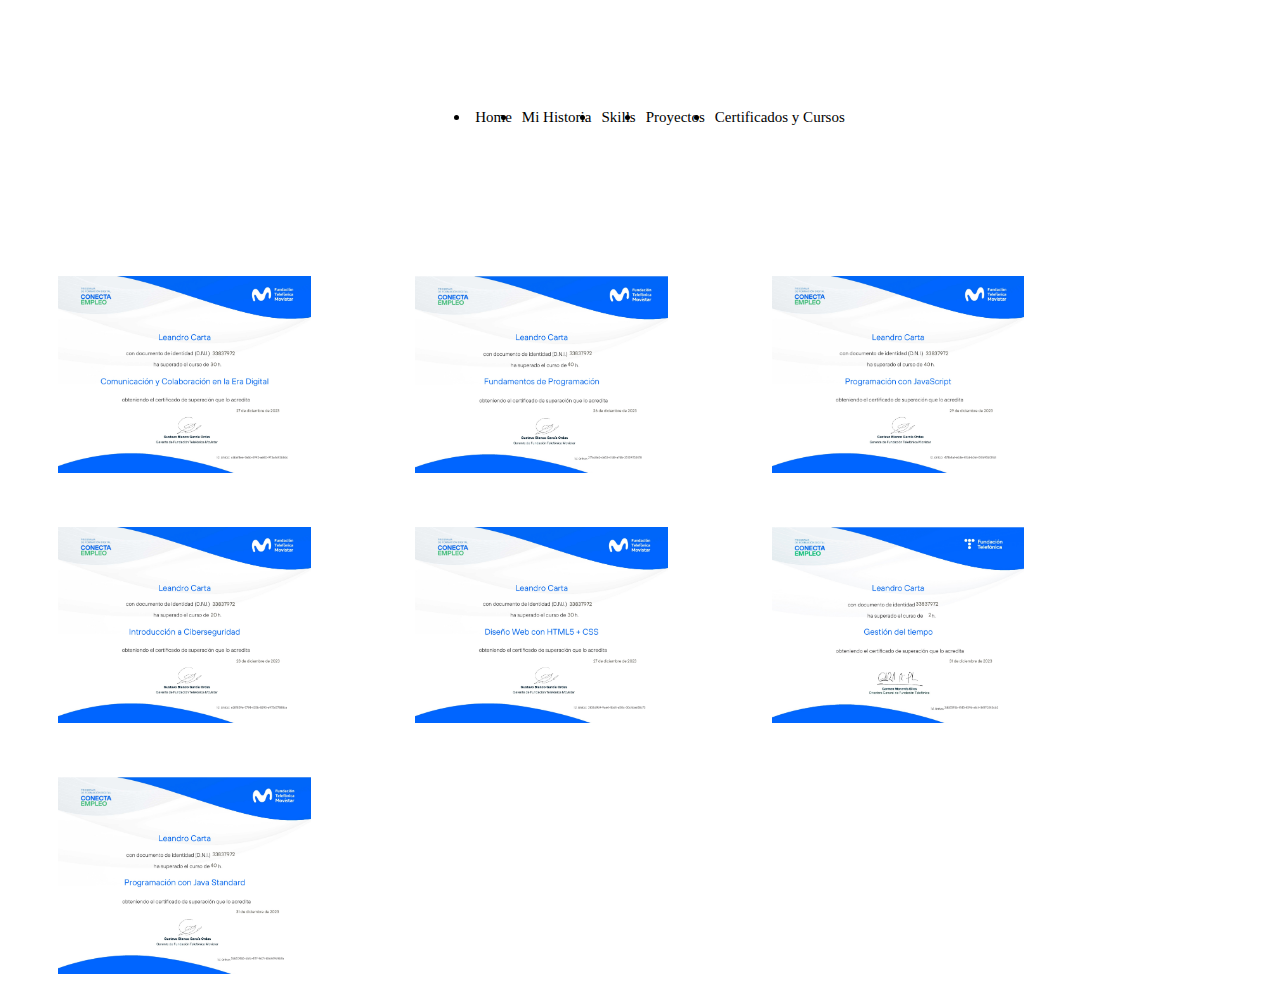
==== certificadosYCursos.html @ abe25baa "cambios y agregado de nuevo pagina" ====
<!DOCTYPE html>
<html lang="en">
<head>
    <meta charset="UTF-8">
    <meta name="viewport" content="width=device-width, initial-scale=1.0">
    <link rel="stylesheet" href="stylo-CertificadosYCUrsos.css">
    <title>Certificados Y Cursos</title>
</head>



<body>

    <div class="navegador">
        <nav>
             <ul>
                 <li><a href="index.html">Home</a> </li>
                 <li><a href="mi-historia.html">Mi Historia</a> </li>
                 <li><a href="skills.html">Skills</a> </li>
                 <li><a href="https://www.linkedin.com/in/leandro-carta-pro/">Proyectos</a> </li>
                 <li><a href="https://www.linkedin.com/in/leandro-carta-pro/" target="_blank">Certificados y Cursos</a> </li>
                 
             </ul>
         </nav>
     </div>
     



<img class="Certificados" src="imagenes/img1_page-0001.jpg" alt="">
<img class="Certificados" src="imagenes/img2_page-0001.jpg" alt="">
<img class="Certificados" src="imagenes/img3_page-0001.jpg" alt="">
<img class="Certificados" src="imagenes/img4_page-0001.jpg" alt="">
<img class="Certificados" src="imagenes/img5_page-0001.jpg" alt="">
<img class="Certificados" src="imagenes/img6_page-0001.jpg" alt="">
<img class="Certificados" src="imagenes/img7_page-0001.jpg" alt="">




    
</body>
</html>
---- stylo-CertificadosYCUrsos.css ----
.navegador{
    text-decoration: none;
    display: flex;
    flex-direction: row;
    justify-content: center;
    margin-bottom: 50px;
  
   

}

.navegador ul{
    text-decoration: none;
    display: flex;
    flex-direction: row;
    margin-top: 100px;
    margin-bottom: 50px;
  

}

.navegador ul li a{
    text-decoration: none;
    font-size: 30px;
    color: rgb(0, 0, 0);   
    display: flex;
    margin-left: 100px;
    margin-right: 100px;
}


.navegador ul li a:hover{
    color: rgb(212, 212, 108);
}


.Certificados{
    width:40%;
    margin-top: 50px;
    margin-right: 50px;
    margin-left: 50px; 
}






@media only screen and (max-width: 1350px){

    .navegador ul li a {
        margin-right: 5px;
        margin-left: 5px;
        font-size: 15px;
    }

 

.Certificados{
    width: 20%;
   }





}
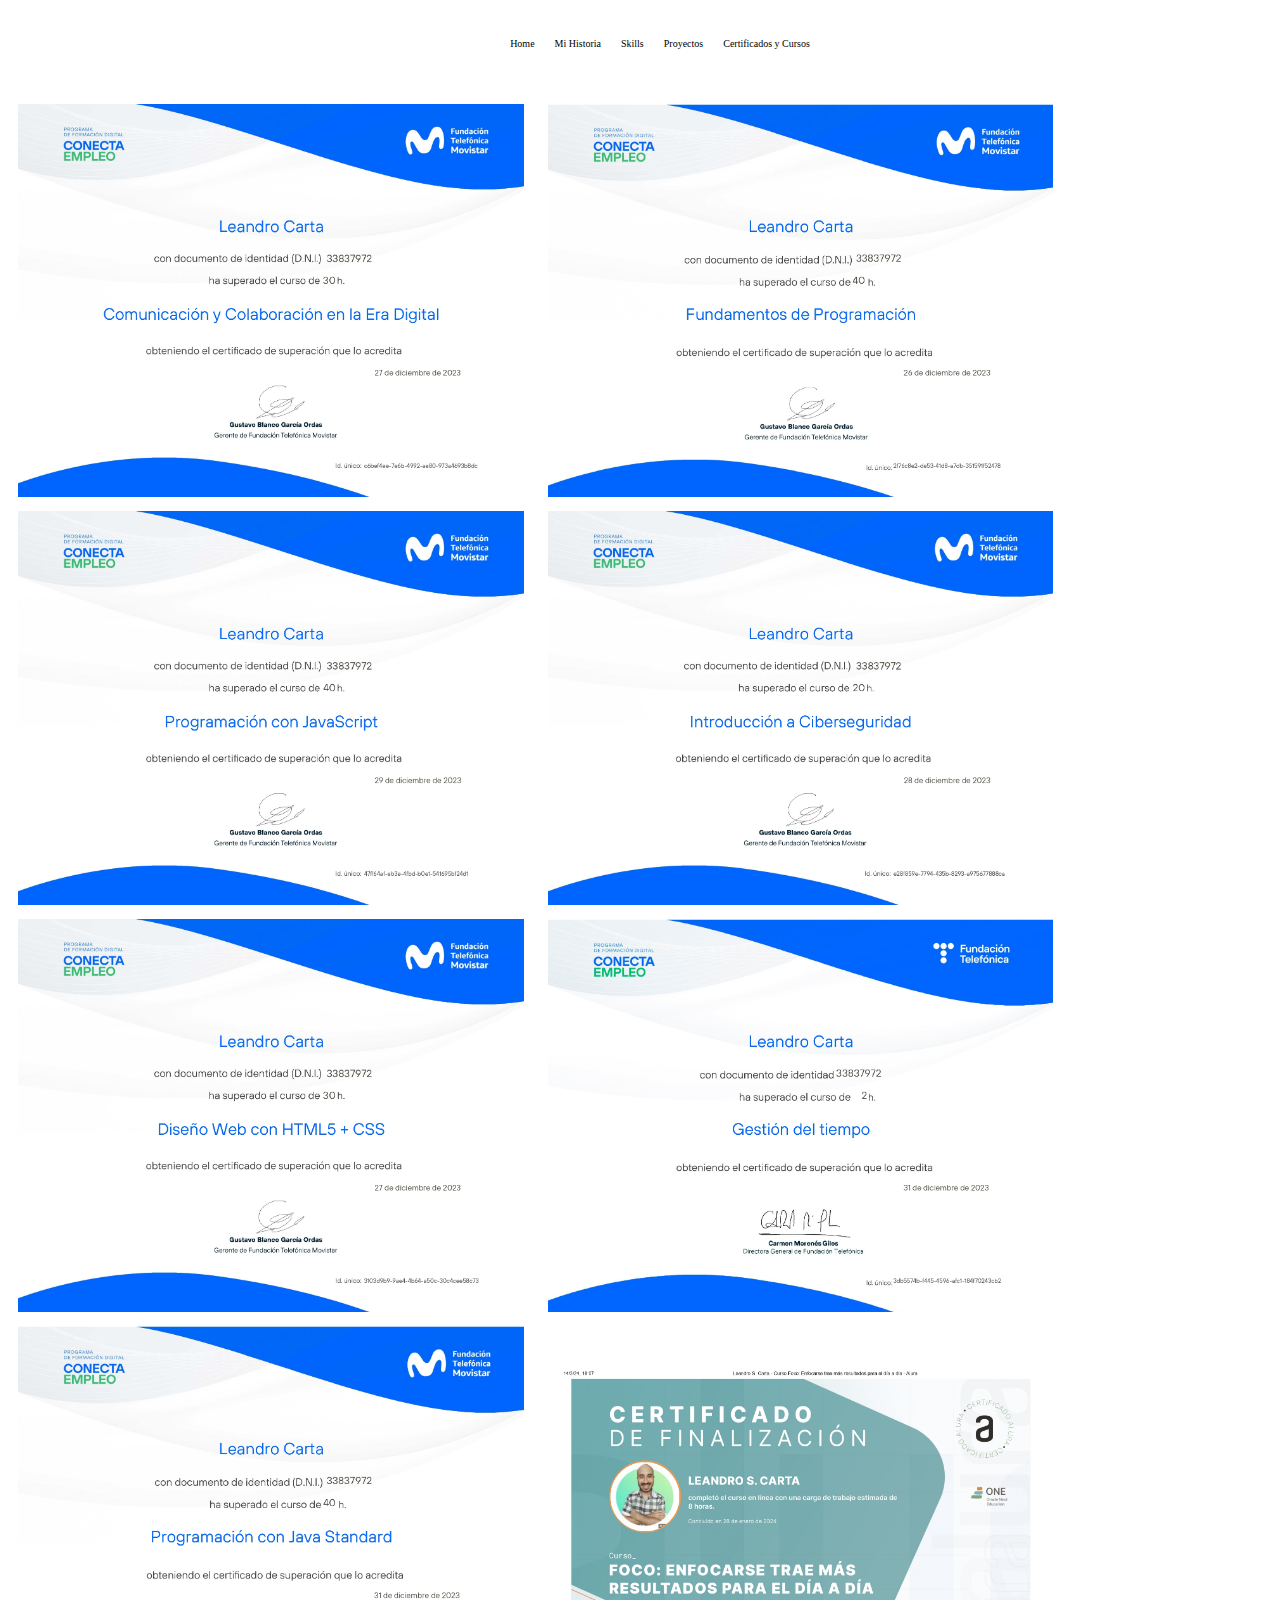
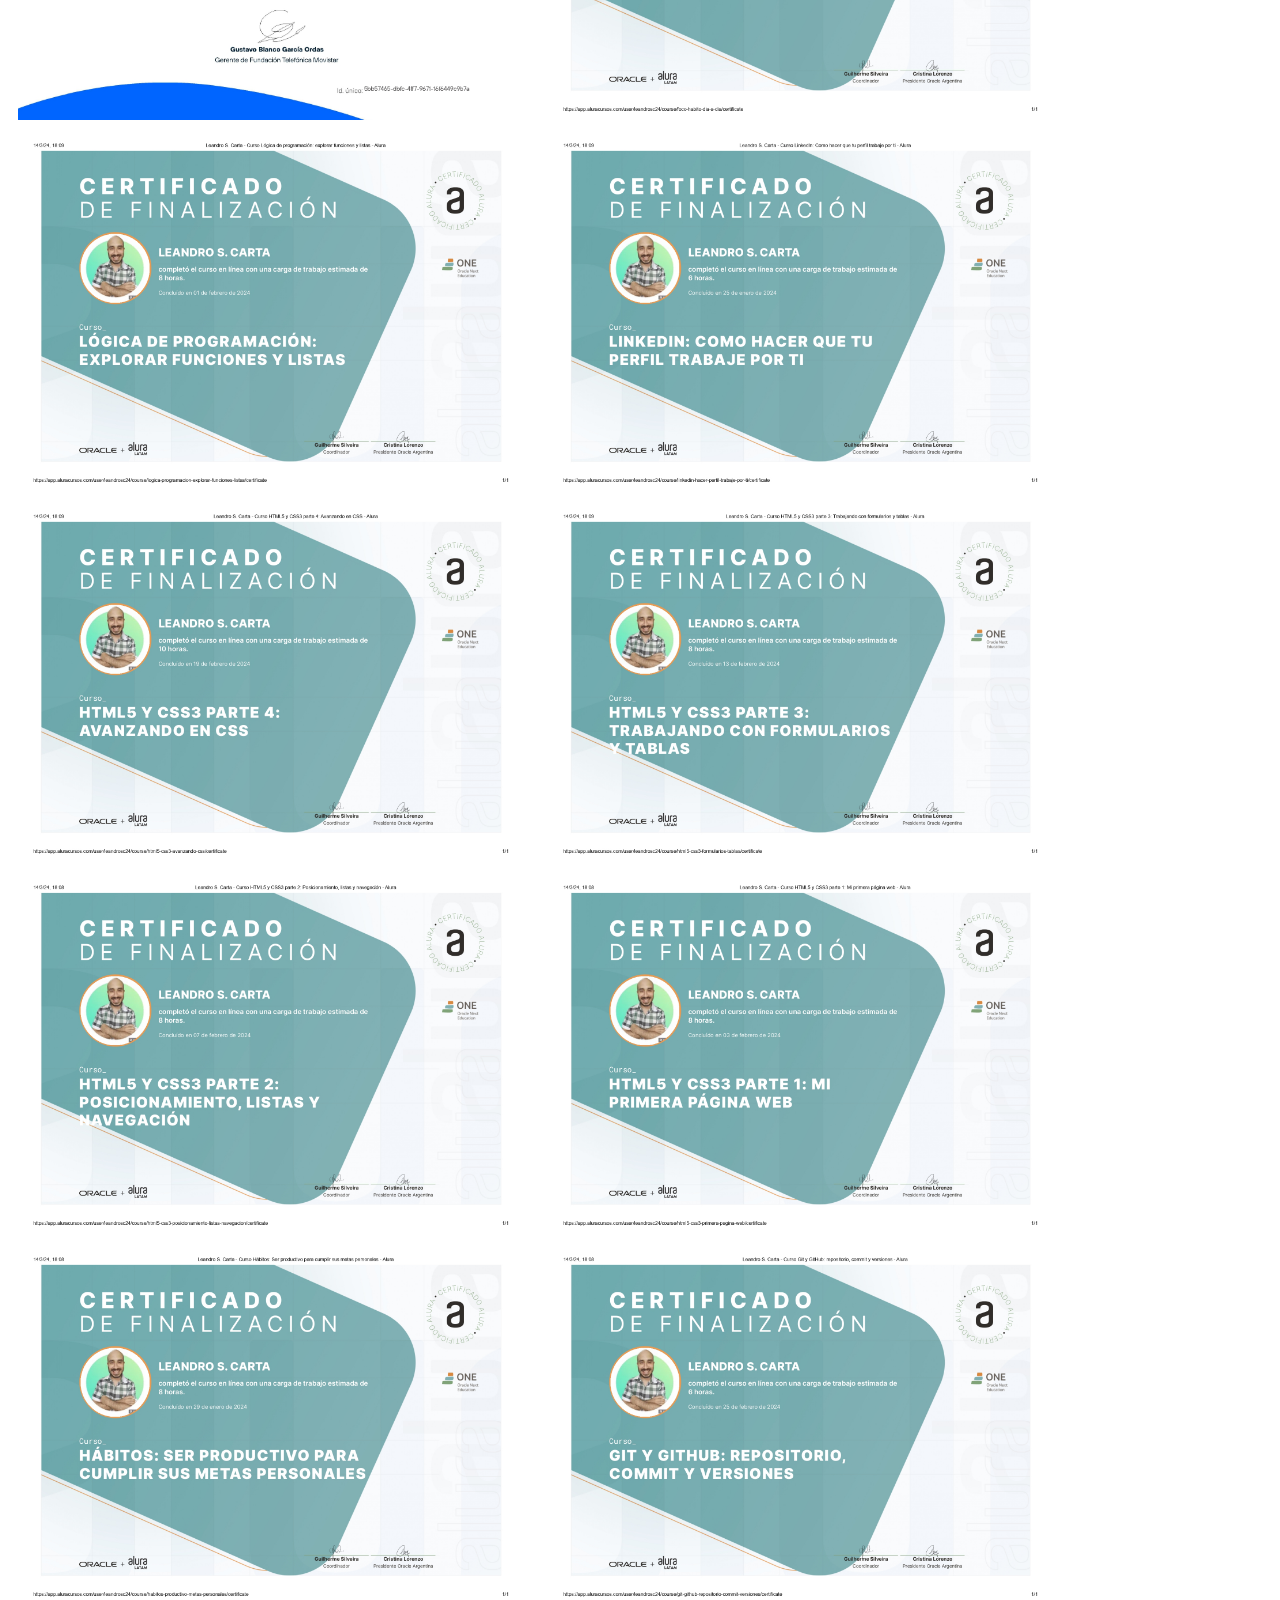
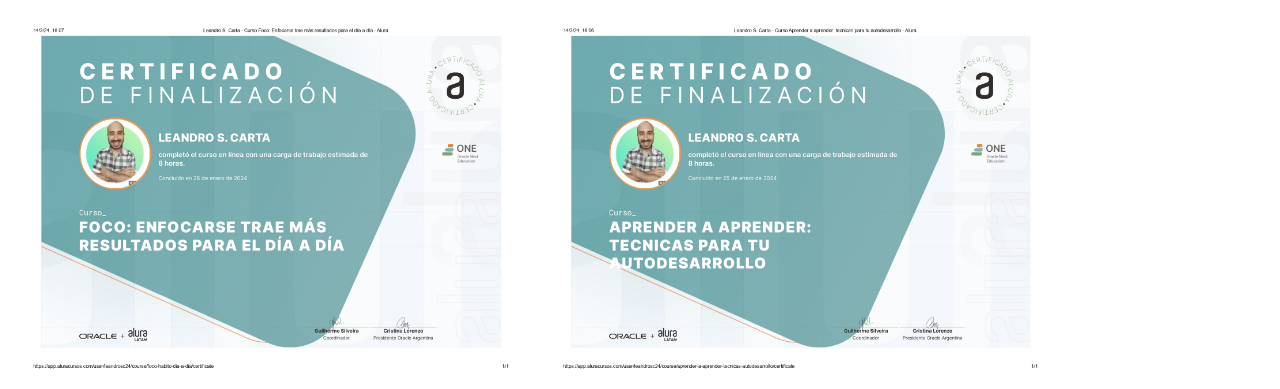
==== commit 65913edc: "nuievos cambios responsive" ====
--- a/certificadosYCursos.html
+++ b/certificadosYCursos.html
@@ -25,7 +25,7 @@
      </div>
      
 
-
+<div class="certificadosYCursos">
 
 <img class="Certificados" src="imagenes/img1_page-0001.jpg" alt="">
 <img class="Certificados" src="imagenes/img2_page-0001.jpg" alt="">
@@ -34,10 +34,23 @@
 <img class="Certificados" src="imagenes/img5_page-0001.jpg" alt="">
 <img class="Certificados" src="imagenes/img6_page-0001.jpg" alt="">
 <img class="Certificados" src="imagenes/img7_page-0001.jpg" alt="">
+<img class="Certificados" src="imagenes/ALURA10_page-0001.jpg" alt="">
+<img class="Certificados" src="imagenes/ALURA2_page-0001.jpg" alt="">
+<img class="Certificados" src="imagenes/ALURA3_page-0001.jpg" alt="">
+<img class="Certificados" src="imagenes/ALURA4_page-0001.jpg" alt="">
+<img class="Certificados" src="imagenes/ALURA5_page-0001.jpg" alt="">
+<img class="Certificados" src="imagenes/ALURA6_page-0001.jpg" alt="">
+<img class="Certificados" src="imagenes/ALURA7_page-0001.jpg" alt="">
+<img class="Certificados" src="imagenes/ALURA8_page-0001.jpg" alt="">
+<img class="Certificados" src="imagenes/ALURA9_page-0001.jpg" alt="">
+<img class="Certificados" src="imagenes/ALURA10_page-0001.jpg" alt="">
+<img class="Certificados" src="imagenes/ALURA11_page-0001.jpg" alt="">
+
+</div>
+
+<script src="certificados.js" ></script>
+    
+</body>
 
 
-
-
-    
-</body>
 </html>--- a/stylo-CertificadosYCUrsos.css
+++ b/stylo-CertificadosYCUrsos.css
@@ -11,6 +11,7 @@
 }
 
 .navegador ul{
+  
     text-decoration: none;
     display: flex;
     flex-direction: row;
@@ -49,17 +50,46 @@
 
 @media only screen and (max-width: 1350px){
 
+    .navegador{
+    display: flex;
+    justify-content: center;
+    text-align: center;
+    align-items: center;
+    margin-bottom: 15px;
+}
+
+    .navegador ul{
+    display: flex;
+    justify-content: center;
+    text-align: center;
+    align-items: center;
+    margin-bottom: 15px;
+    margin-top: 30px;
+    list-style-type: none;
+}
+
     .navegador ul li a {
-        margin-right: 5px;
-        margin-left: 5px;
-        font-size: 15px;
+        justify-content: center;
+    text-align: center;
+    align-items: center;
+    margin-bottom: 15px;
+        text-align: center;
+        direction: none;
+        margin-right: 10px;
+        margin-left: 10px;
+        font-size: 10px;
     }
 
  
 
 .Certificados{
-    width: 20%;
+    width: 40%;
+    margin-top: 10px;
+    margin-right: 10px;
+    margin-left: 10px;
    }
+
+   
 
 
 
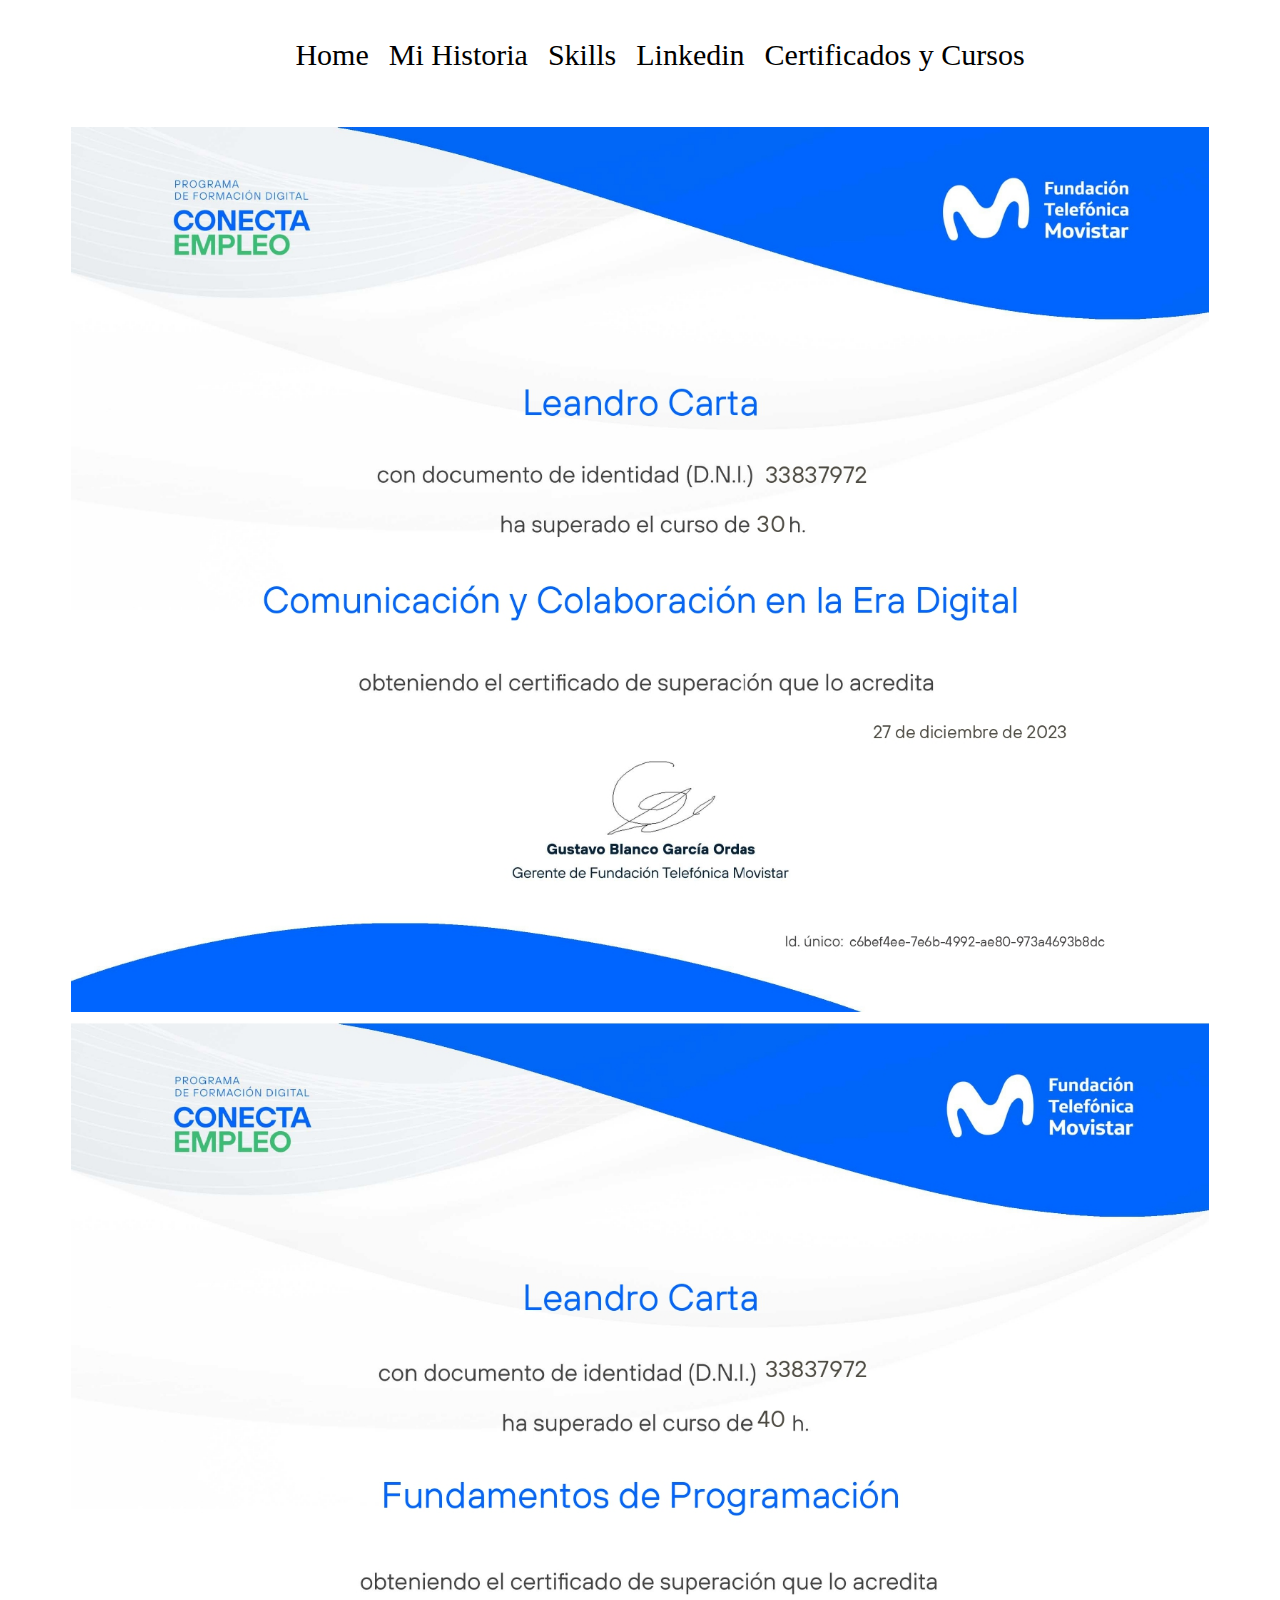
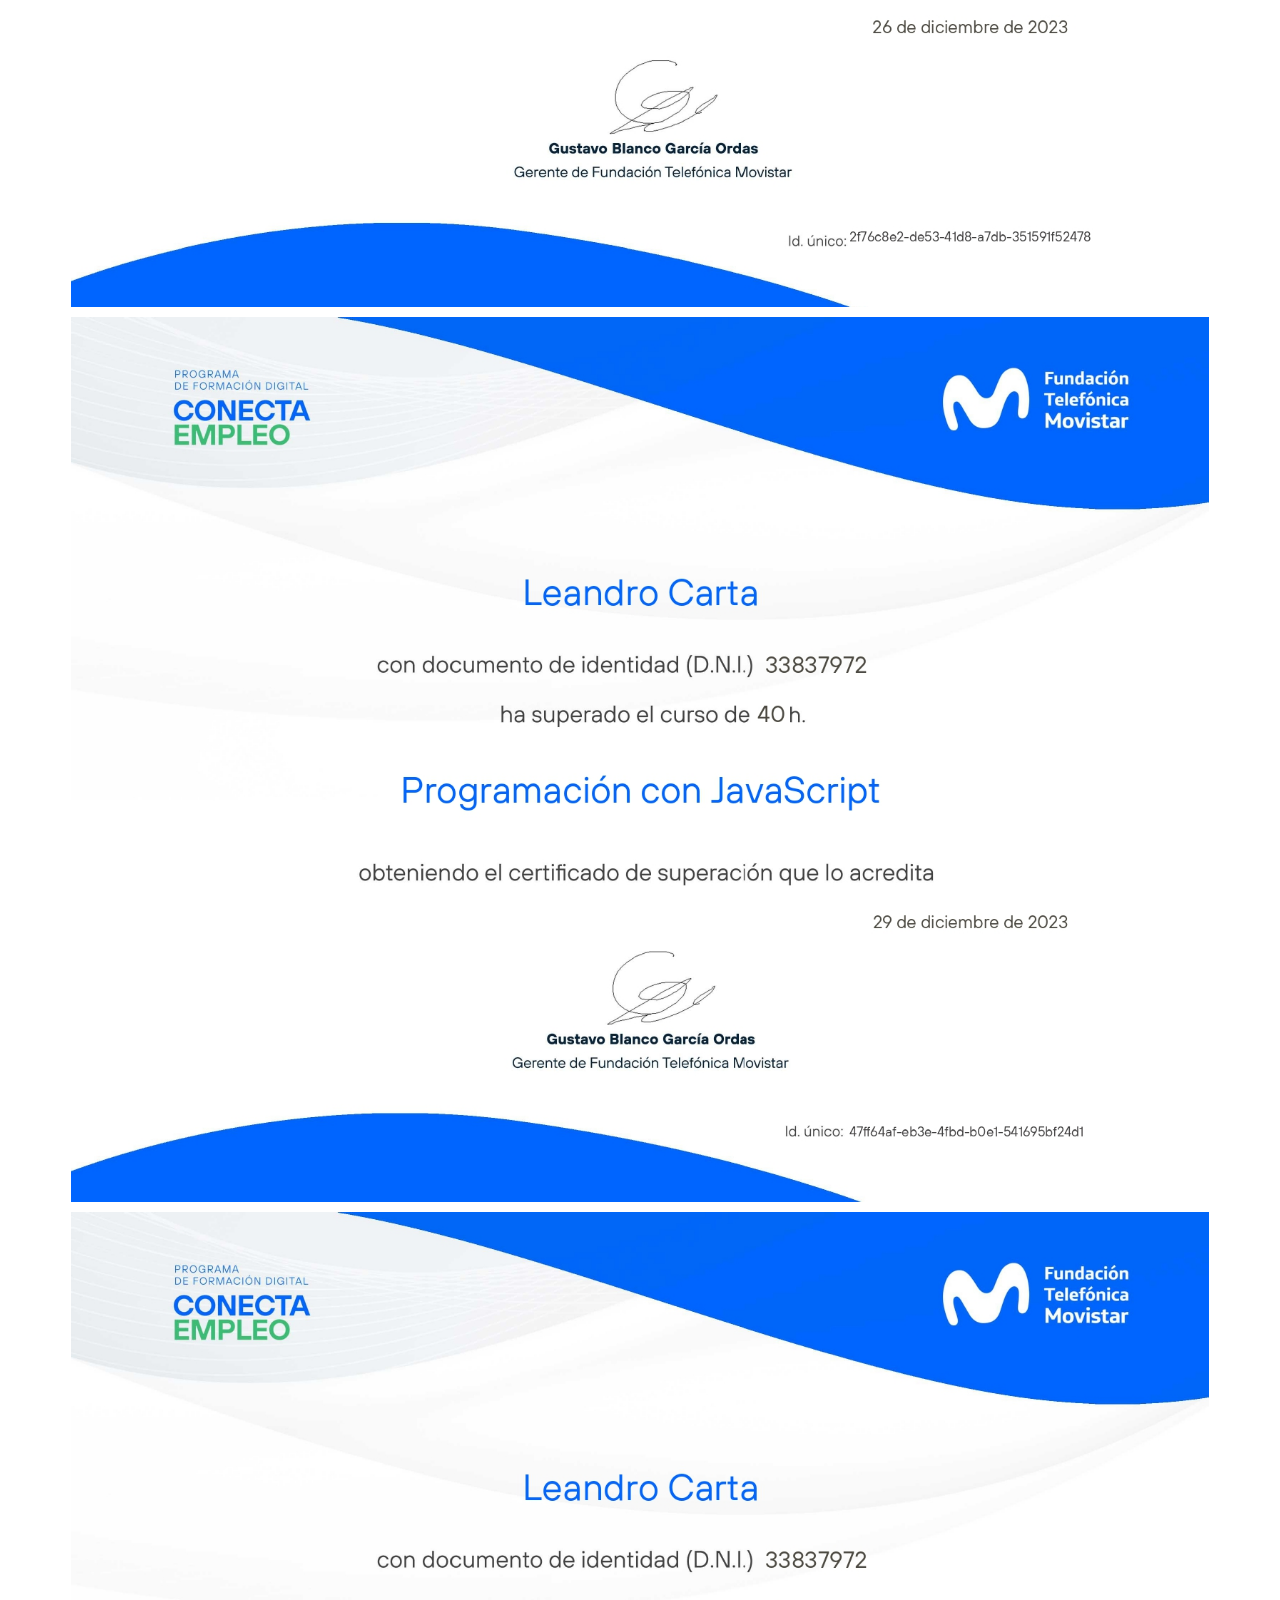
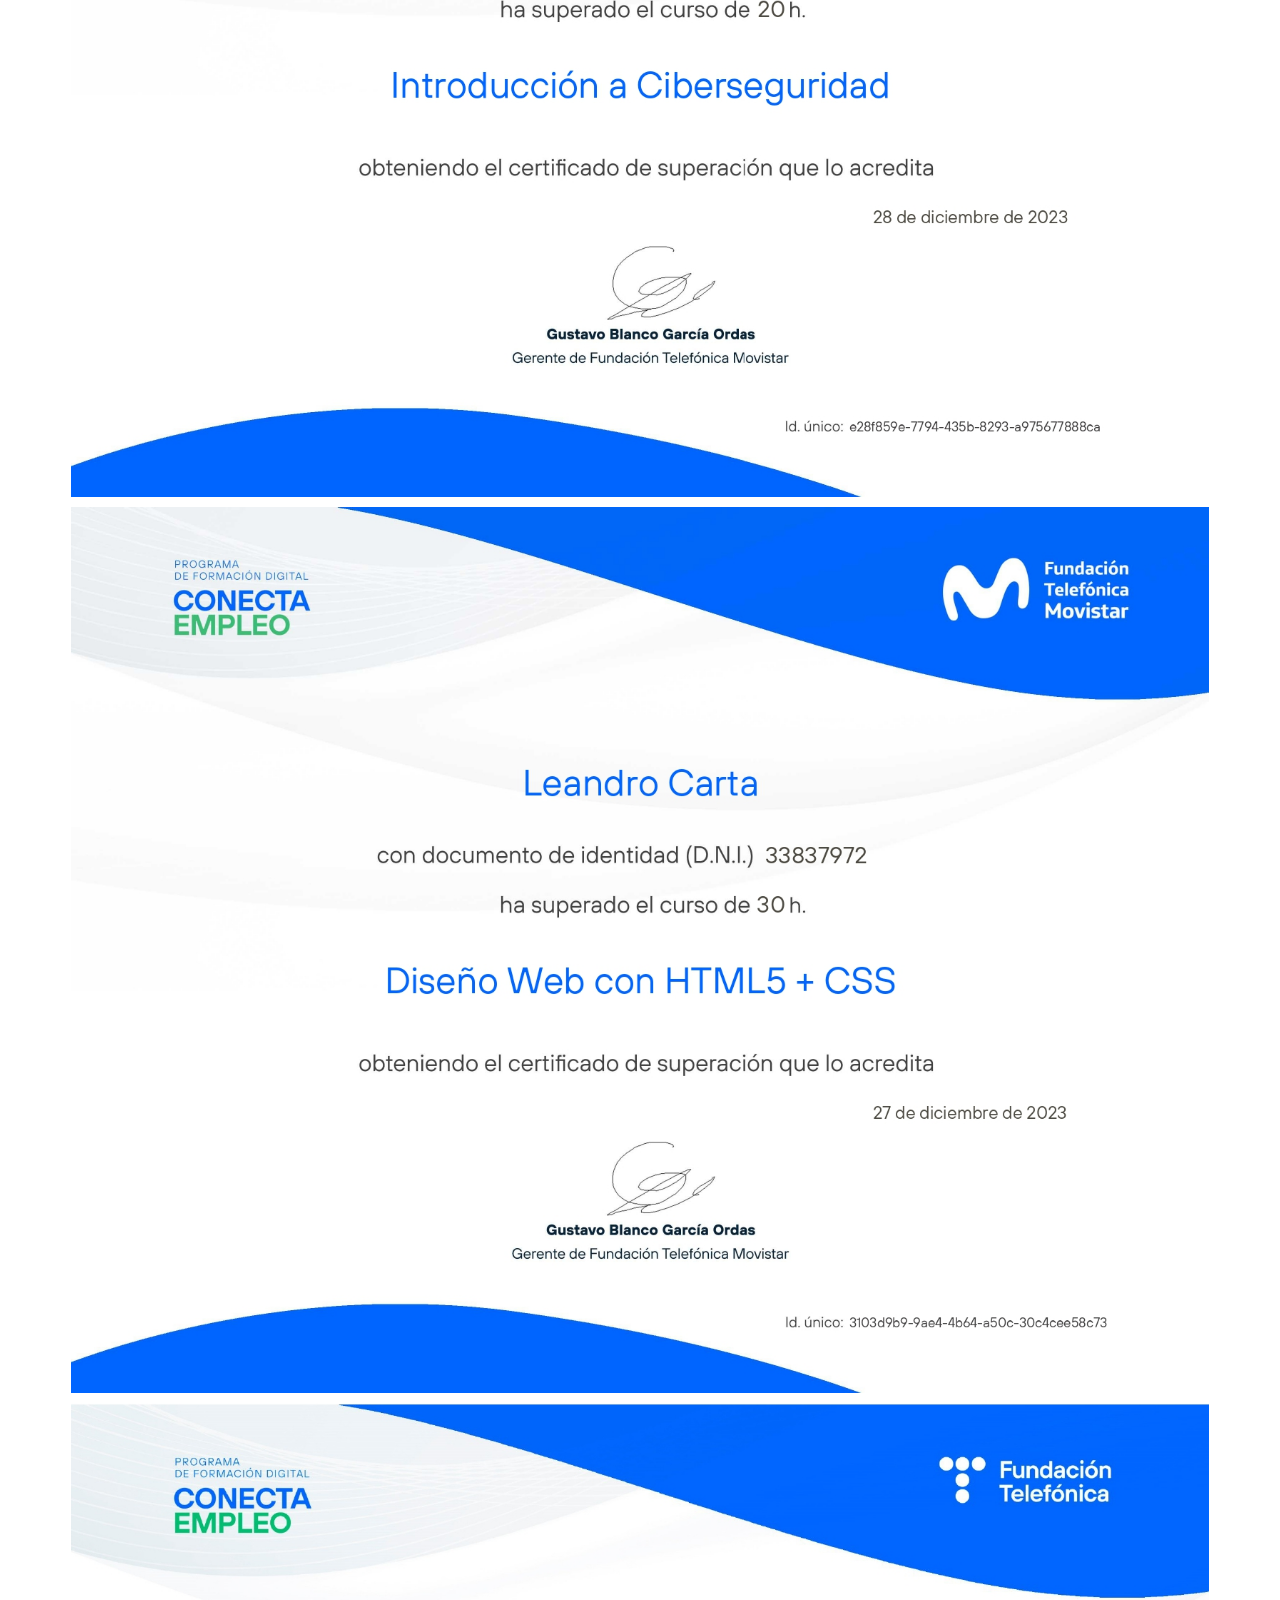
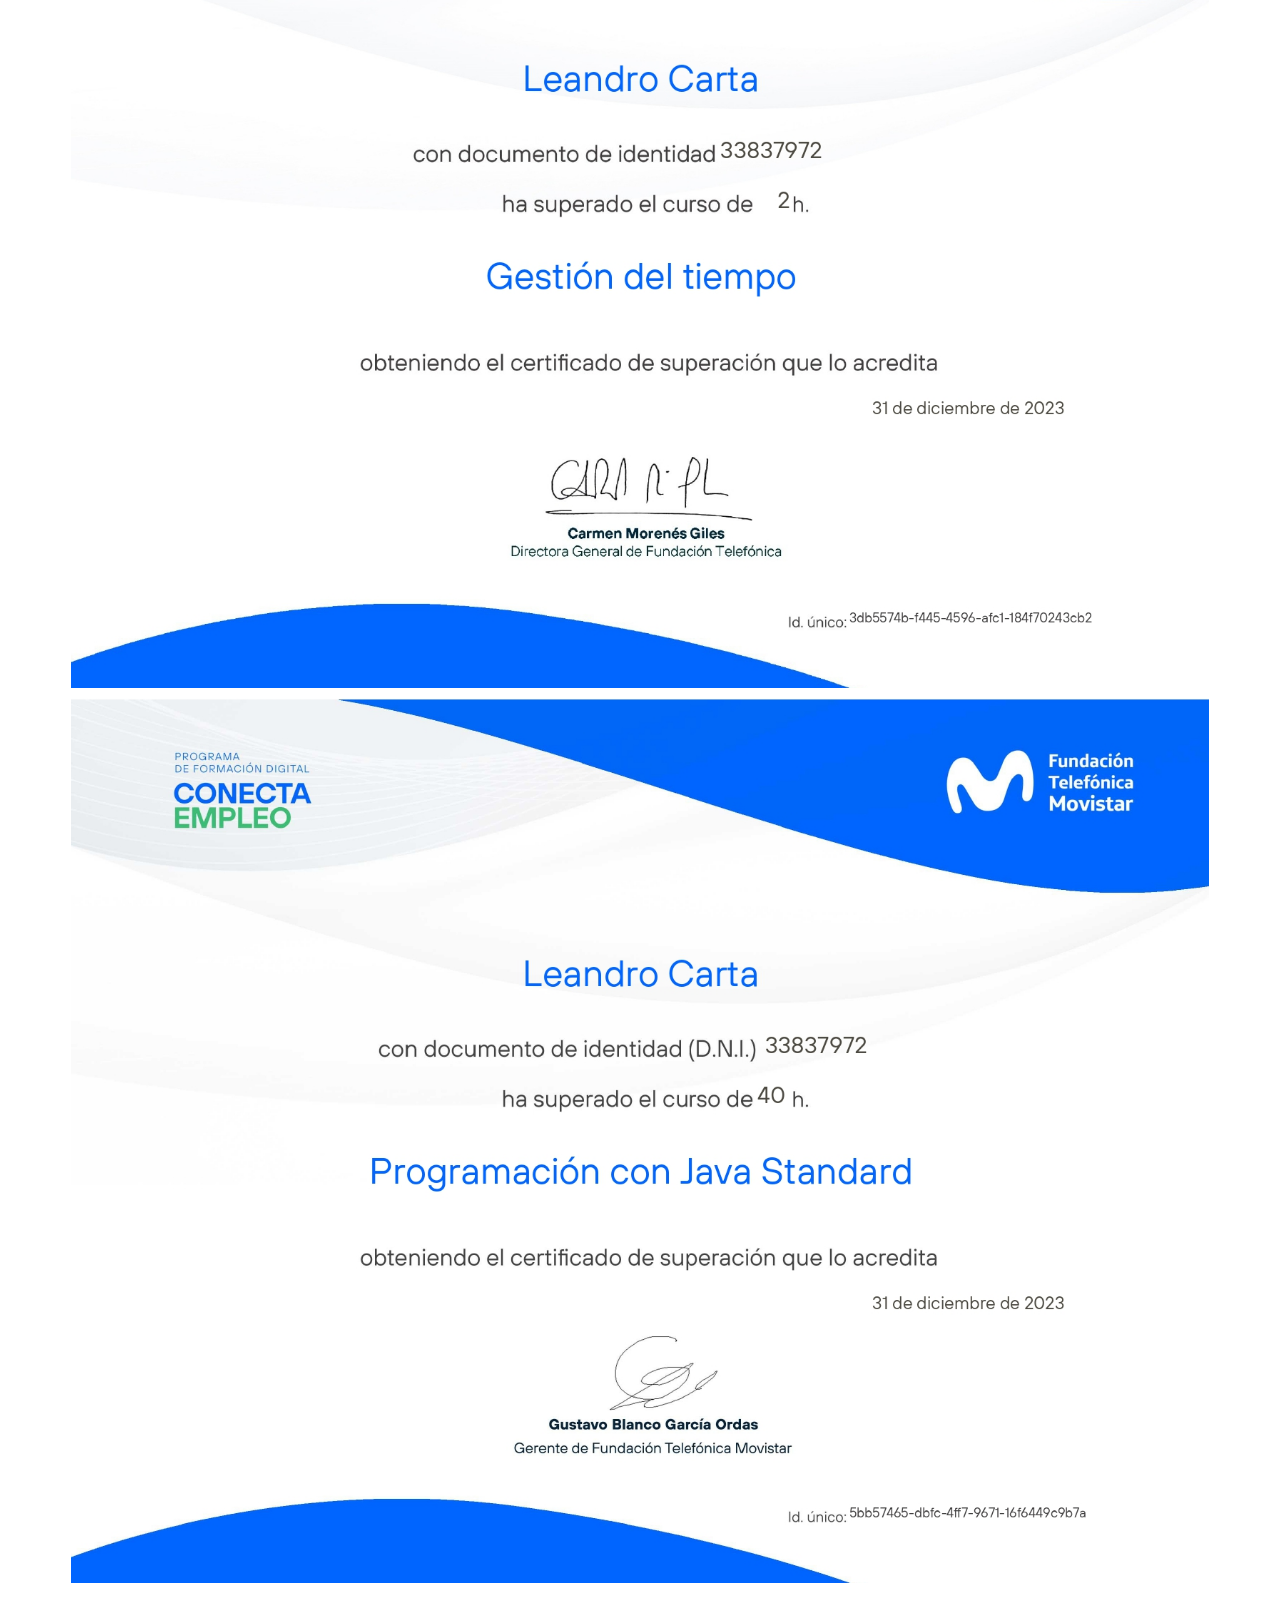
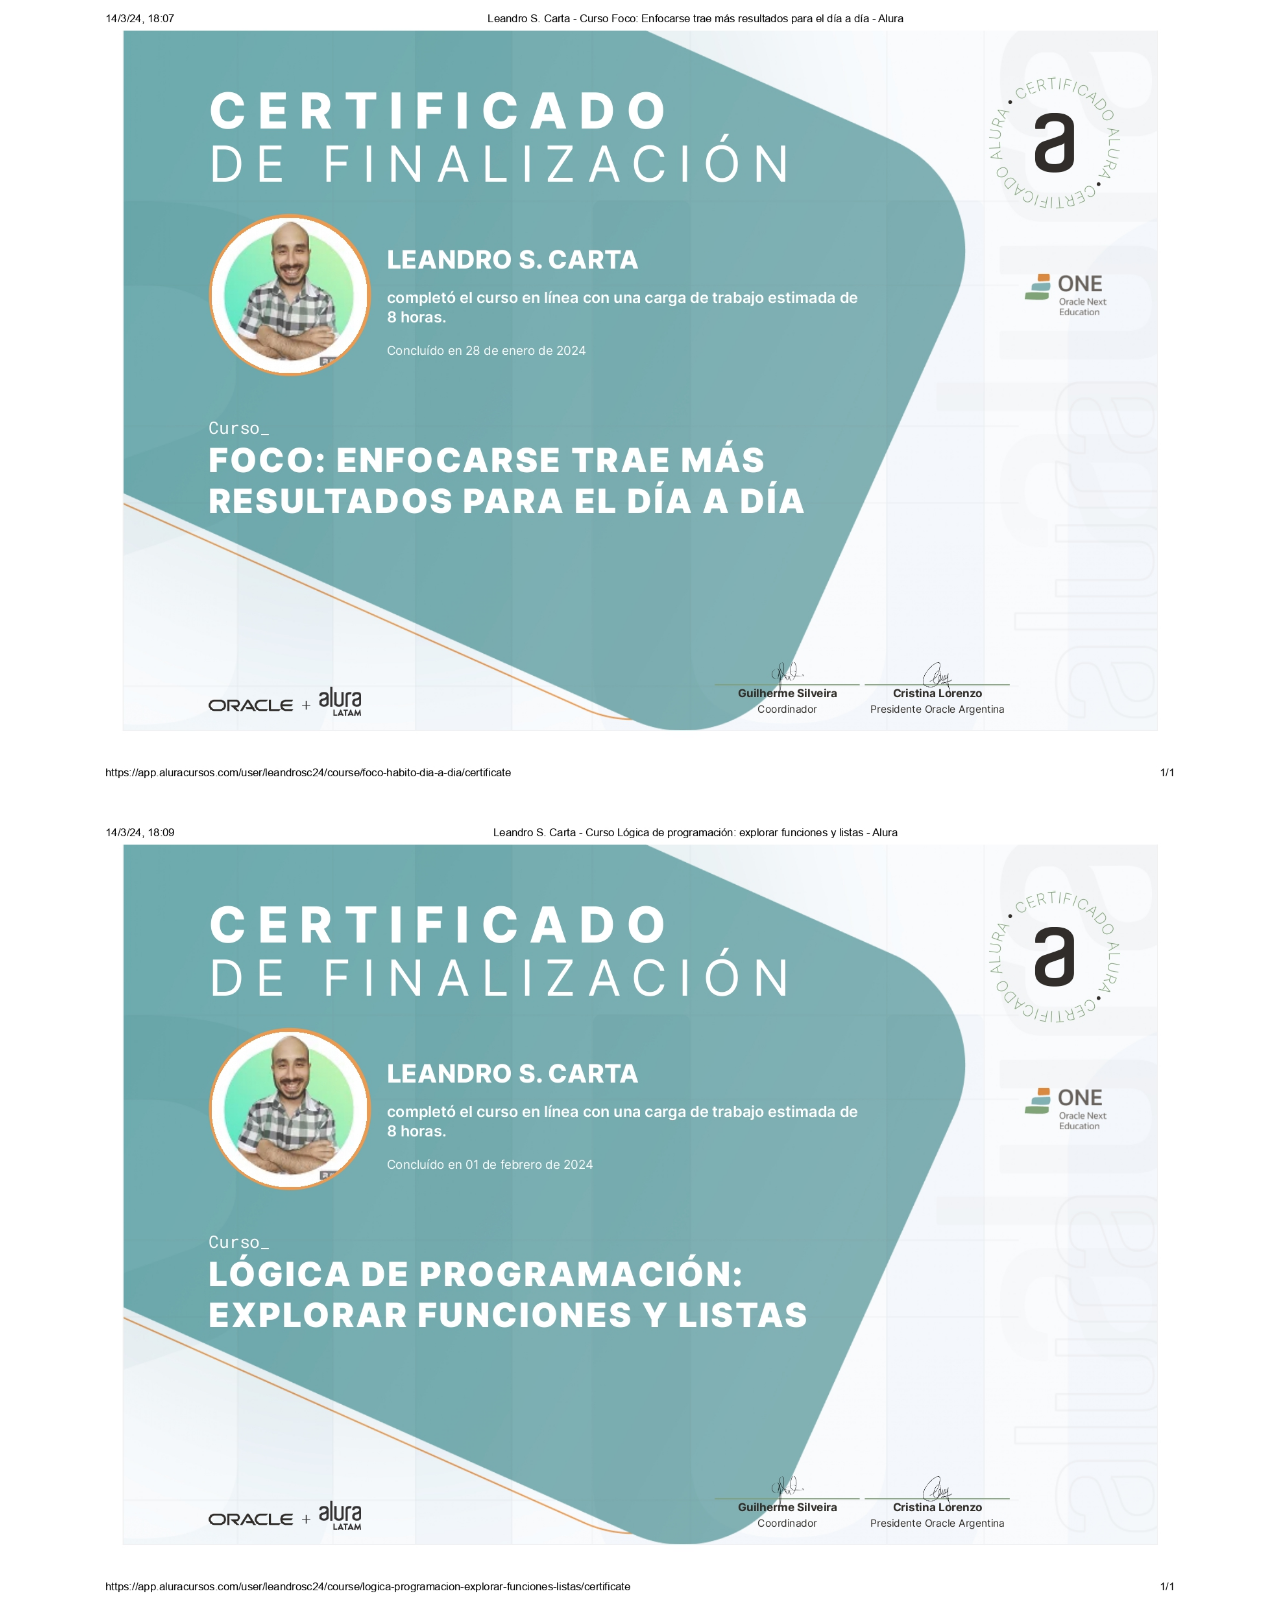
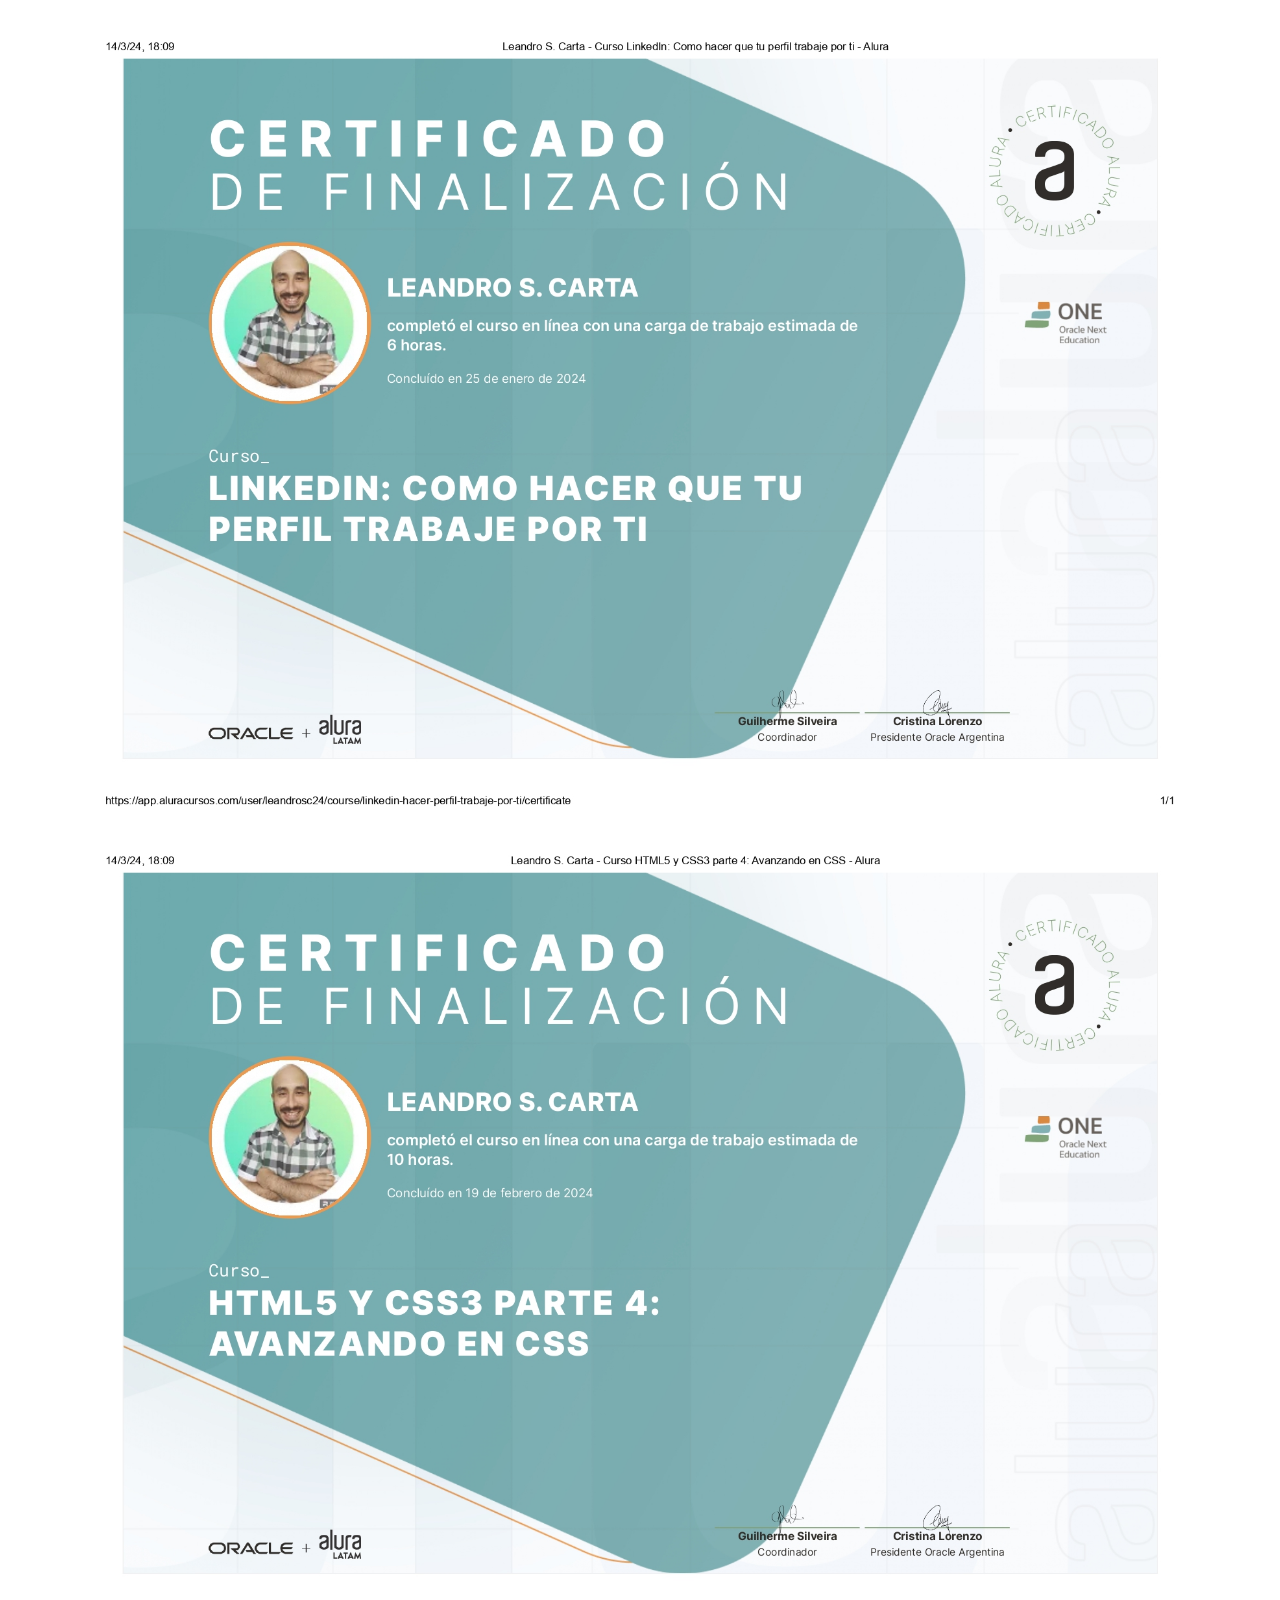
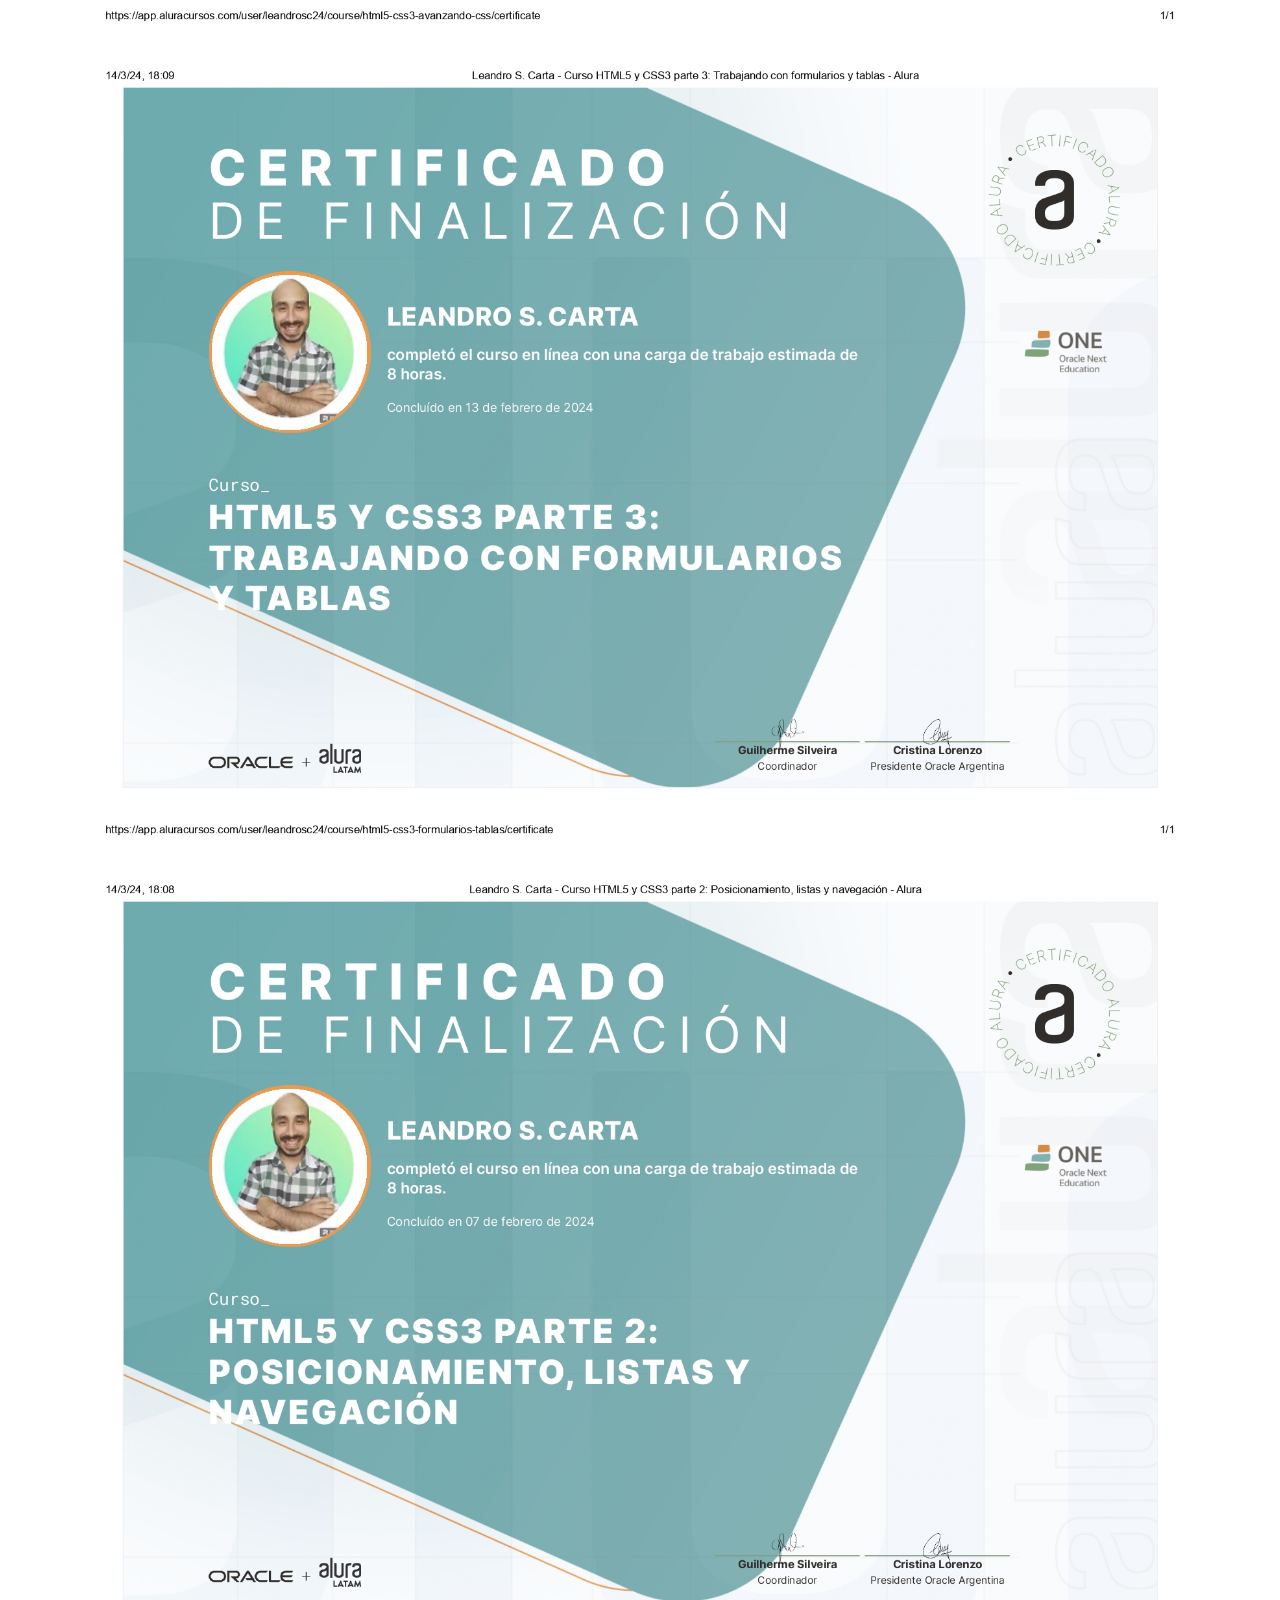
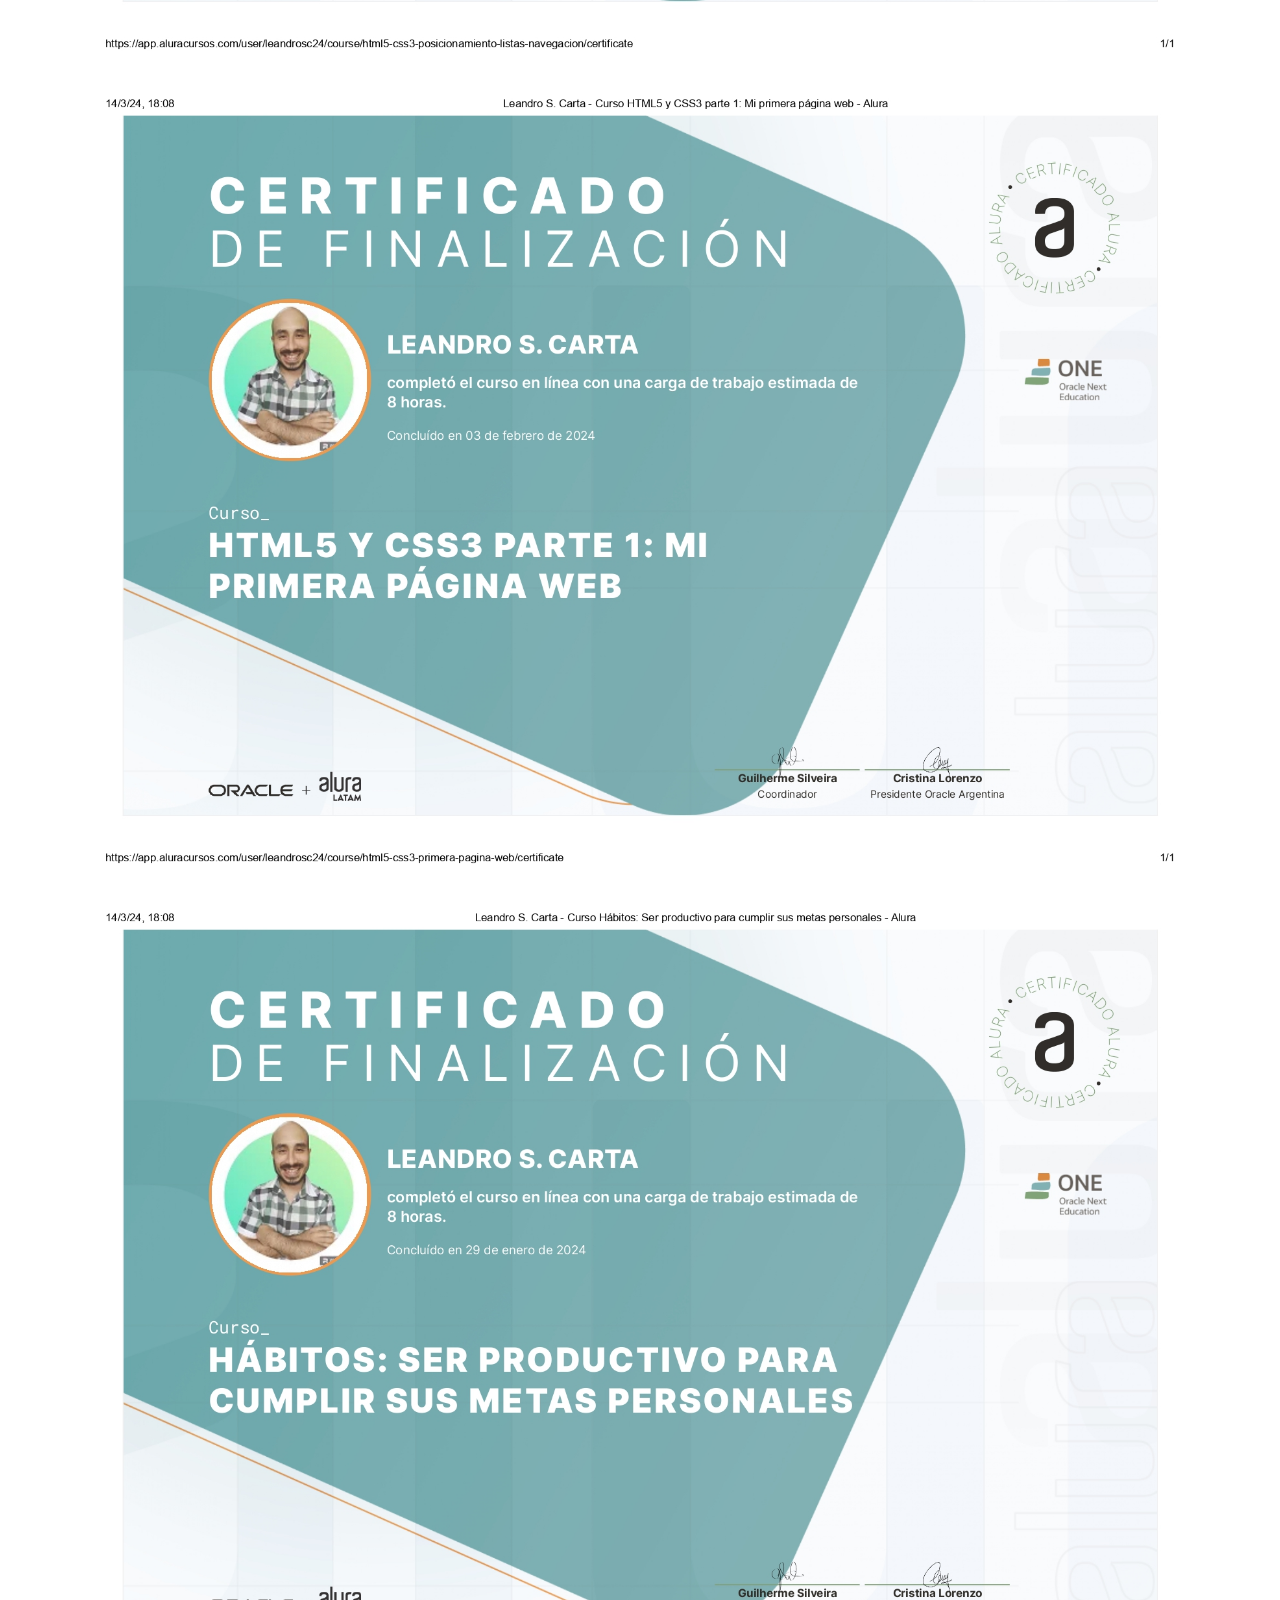
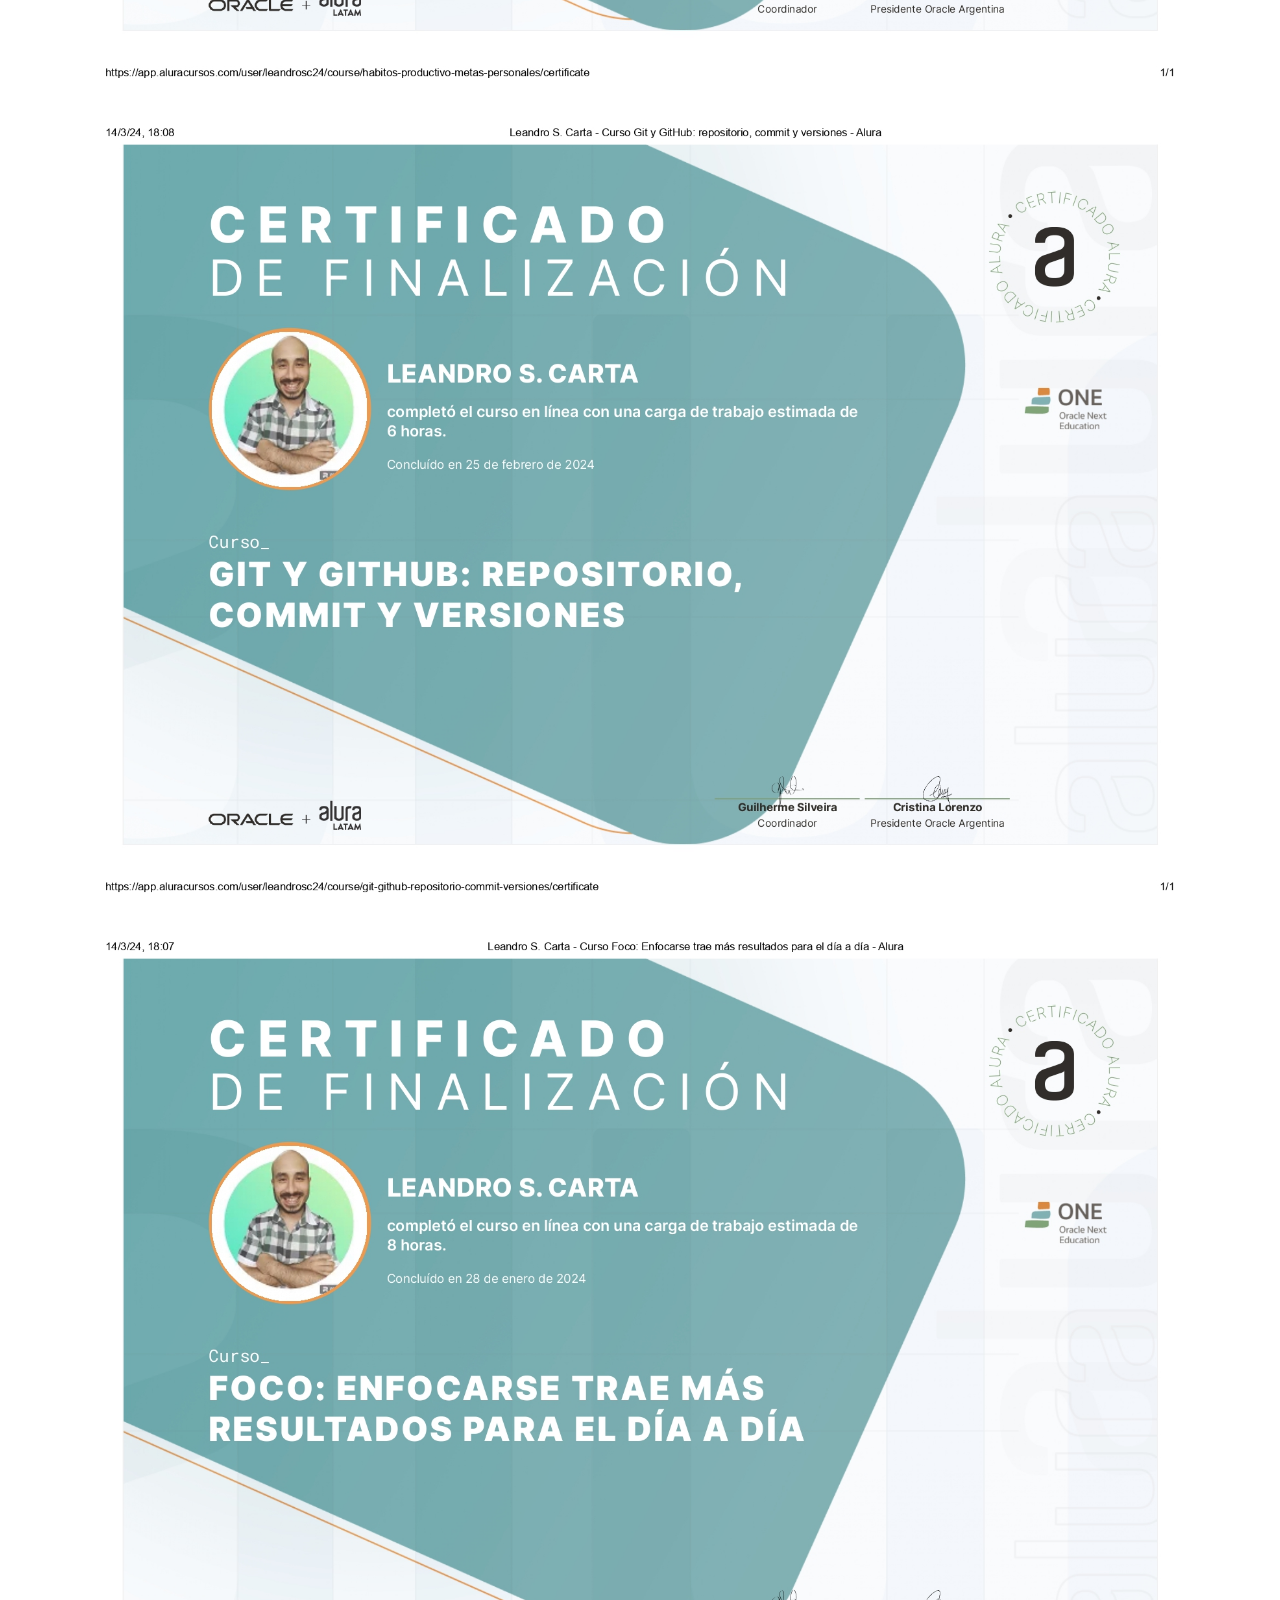
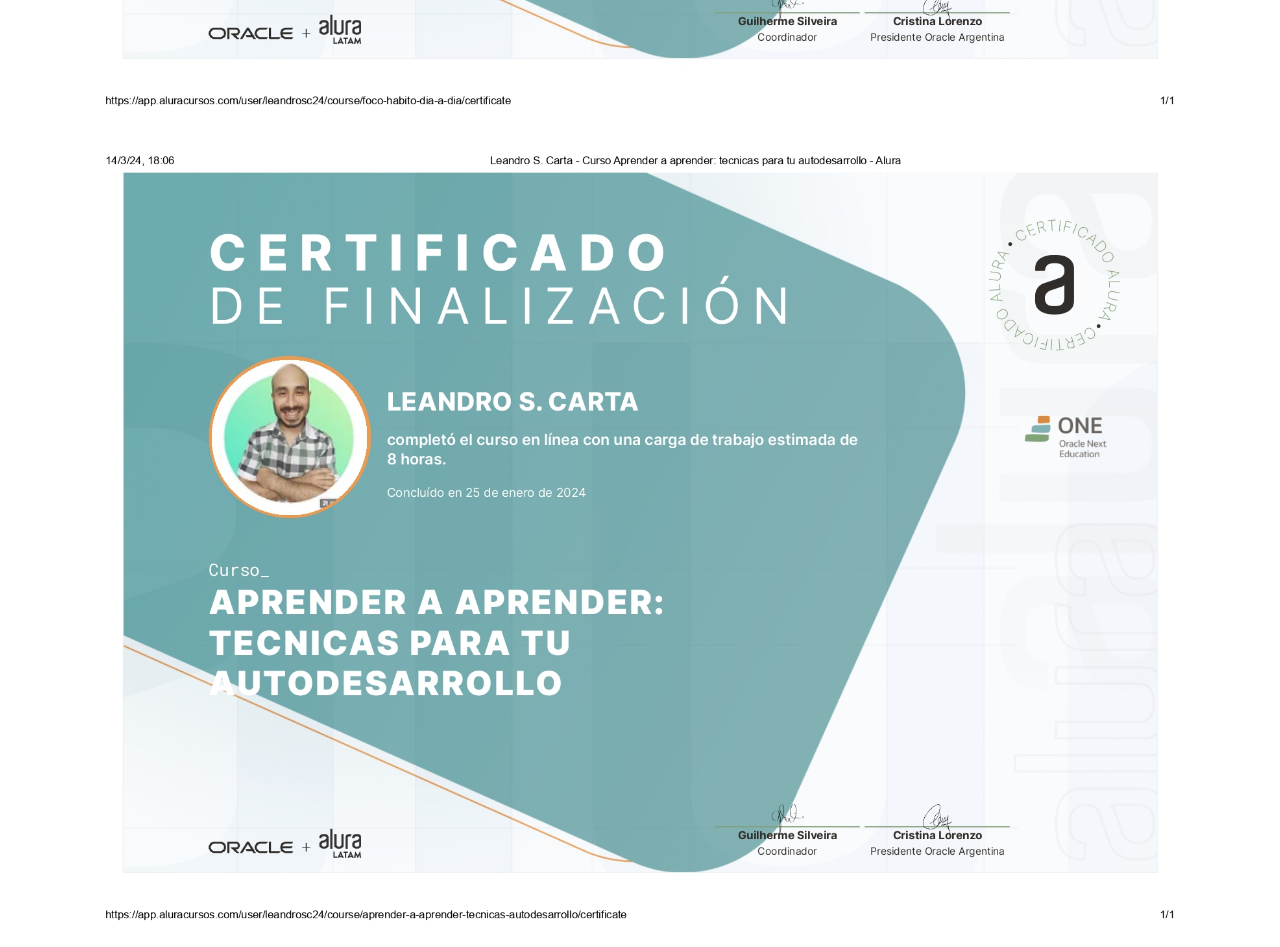
==== commit e60b0ff2: "cambios en el nav" ====
--- a/certificadosYCursos.html
+++ b/certificadosYCursos.html
@@ -17,8 +17,8 @@
                  <li><a href="index.html">Home</a> </li>
                  <li><a href="mi-historia.html">Mi Historia</a> </li>
                  <li><a href="skills.html">Skills</a> </li>
-                 <li><a href="https://www.linkedin.com/in/leandro-carta-pro/">Proyectos</a> </li>
-                 <li><a href="https://www.linkedin.com/in/leandro-carta-pro/" target="_blank">Certificados y Cursos</a> </li>
+                 <li><a href="https://www.linkedin.com/in/leandro-carta-pro/" target="_blank">Linkedin</a> </li>
+                 <li><a href="certificadosYCursos.html">Certificados y Cursos</a> </li>
                  
              </ul>
          </nav>
--- a/stylo-CertificadosYCUrsos.css
+++ b/stylo-CertificadosYCUrsos.css
@@ -36,12 +36,19 @@
 }
 
 
-.Certificados{
-    width:40%;
-    margin-top: 50px;
-    margin-right: 50px;
-    margin-left: 50px; 
+.certificadosYCursos{
+    display: flex;
+    align-items: center;
+    flex-direction: column;
 }
+
+.Certificados img{
+    display: flex;
+    width: 100%;
+
+}
+
+
 
 
 
@@ -77,13 +84,17 @@
         direction: none;
         margin-right: 10px;
         margin-left: 10px;
-        font-size: 10px;
+        font-size: 30px;
     }
 
  
 
 .Certificados{
-    width: 40%;
+    display: flex;
+    justify-content: center;
+    align-items: center;
+    text-align: center;
+    width: 90%;
     margin-top: 10px;
     margin-right: 10px;
     margin-left: 10px;
@@ -96,3 +107,14 @@
 
 
 }
+
+
+@media only screen and (max-width: 850px){
+
+    .navegador ul li a{
+        flex-direction: row;
+        font-size: 10px;
+        margin-left: 5px;
+        margin-right: 5px;
+    }
+}